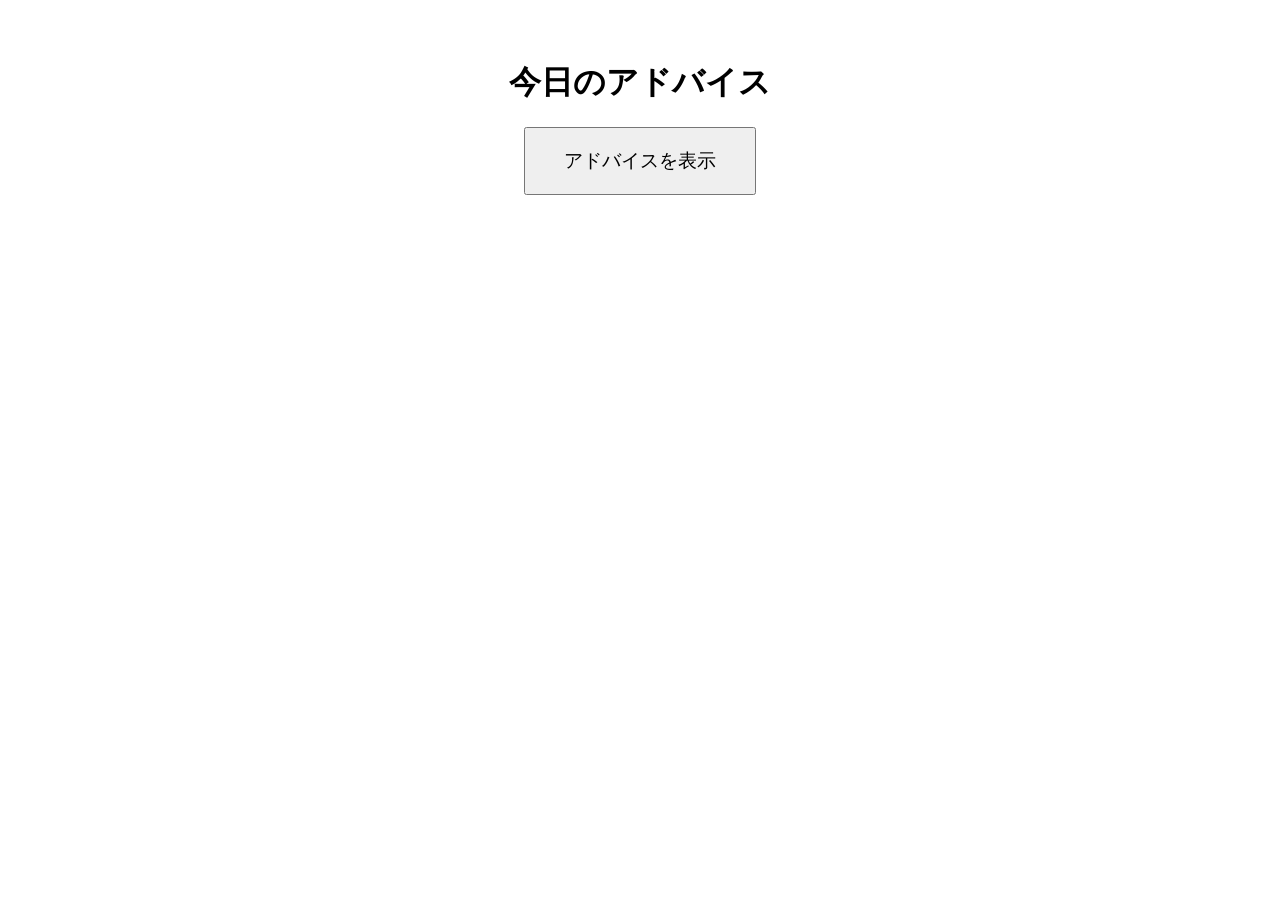
==== index.html @ 0d76e632 "Add files via upload" ====
<!DOCTYPE html>
<html lang="ja">
<head>
  <meta charset="UTF-8">
  <meta name="viewport" content="width=device-width, initial-scale=1.0">
  <title>天気アドバイザー</title>
  <link rel="stylesheet" href="style.css">
</head>
<body>
  <h1>今日のアドバイス</h1>
  <button onclick="getWeather()">アドバイスを表示</button>
  <div id="output"></div>

  <script src="app.js"></script>
</body>
</html>
---- style.css ----
body {
  font-family: Arial, sans-serif;
  text-align: center;
  padding: 2em;
}
button {
  padding: 1em 2em;
  font-size: 1.2em;
}
#output {
  margin-top: 2em;
  font-size: 1.2em;
}
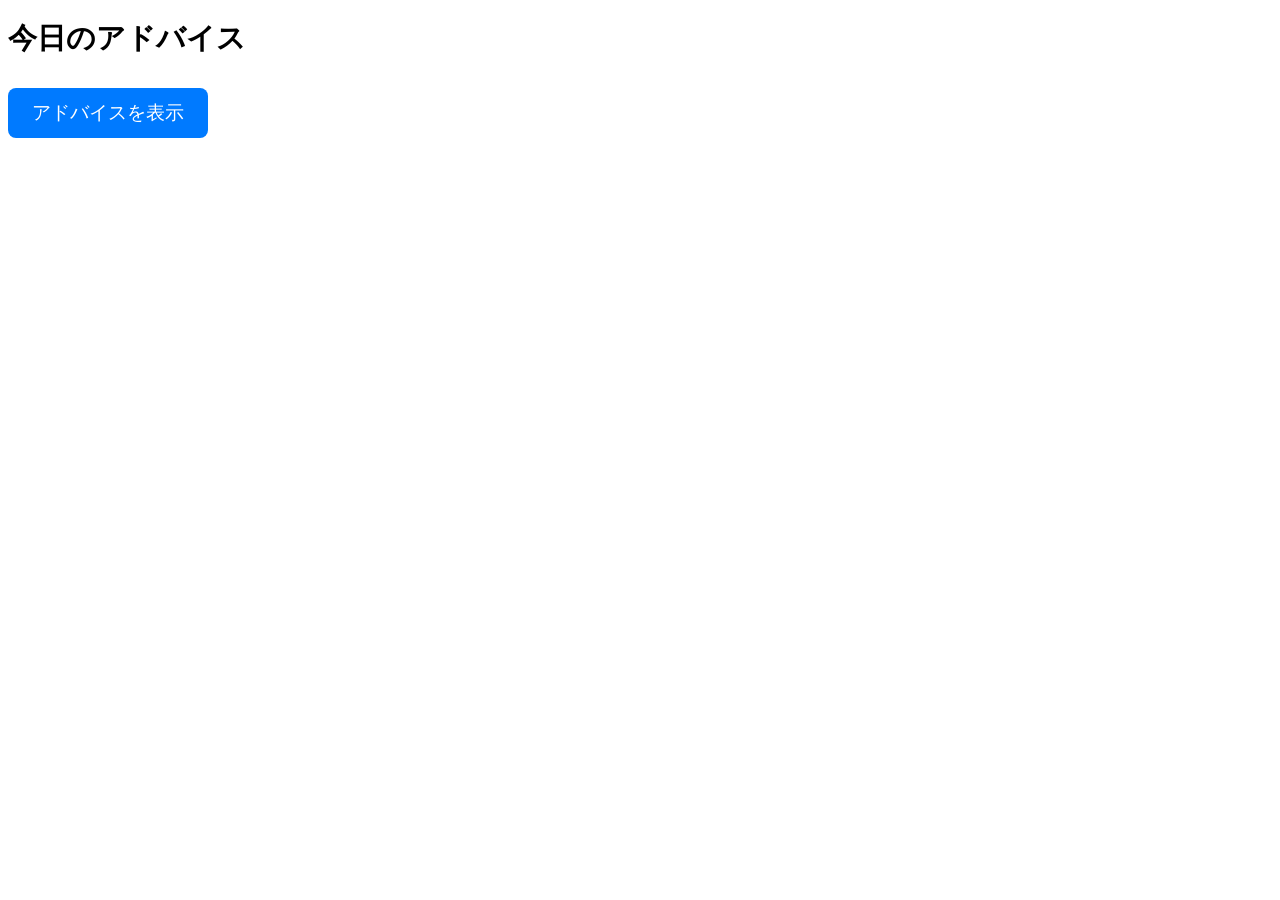
==== commit 43e597e0: "change api to get max and min temp" ====
--- a/index.html
+++ b/index.html
@@ -2,15 +2,15 @@
 <html lang="ja">
 <head>
   <meta charset="UTF-8">
-  <meta name="viewport" content="width=device-width, initial-scale=1.0">
+  <meta name="viewport" content="width=device-width, initial-scale=1">
   <title>天気アドバイザー</title>
   <link rel="stylesheet" href="style.css">
 </head>
 <body>
   <h1>今日のアドバイス</h1>
-  <button onclick="getWeather()">アドバイスを表示</button>
-  <div id="output"></div>
+  <button onclick="getAdvice()">アドバイスを表示</button>
+  <div id="result"></div>
 
   <script src="app.js"></script>
 </body>
-</html>
+</html>
--- a/style.css
+++ b/style.css
@@ -1,4 +1,4 @@
-body {
+/* body {
   font-family: Arial, sans-serif;
   text-align: center;
   padding: 2em;
@@ -11,3 +11,35 @@
   margin-top: 2em;
   font-size: 1.2em;
 }
+
+body {
+  font-family: sans-serif;
+  padding: 2em;
+  text-align: center;
+  background-color: #f4f8fb;
+} */
+/*  */
+h1 {
+  font-size: 1.8em;
+  margin-bottom: 1em;
+}
+
+button {
+  padding: 12px 24px;
+  font-size: 1.2em;
+  border: none;
+  background-color: #007aff;
+  color: white;
+  border-radius: 8px;
+  cursor: pointer;
+}
+
+button:hover {
+  background-color: #005fcc;
+}
+
+#result {
+  margin-top: 2em;
+  font-size: 1.2em;
+  white-space: pre-line;
+}
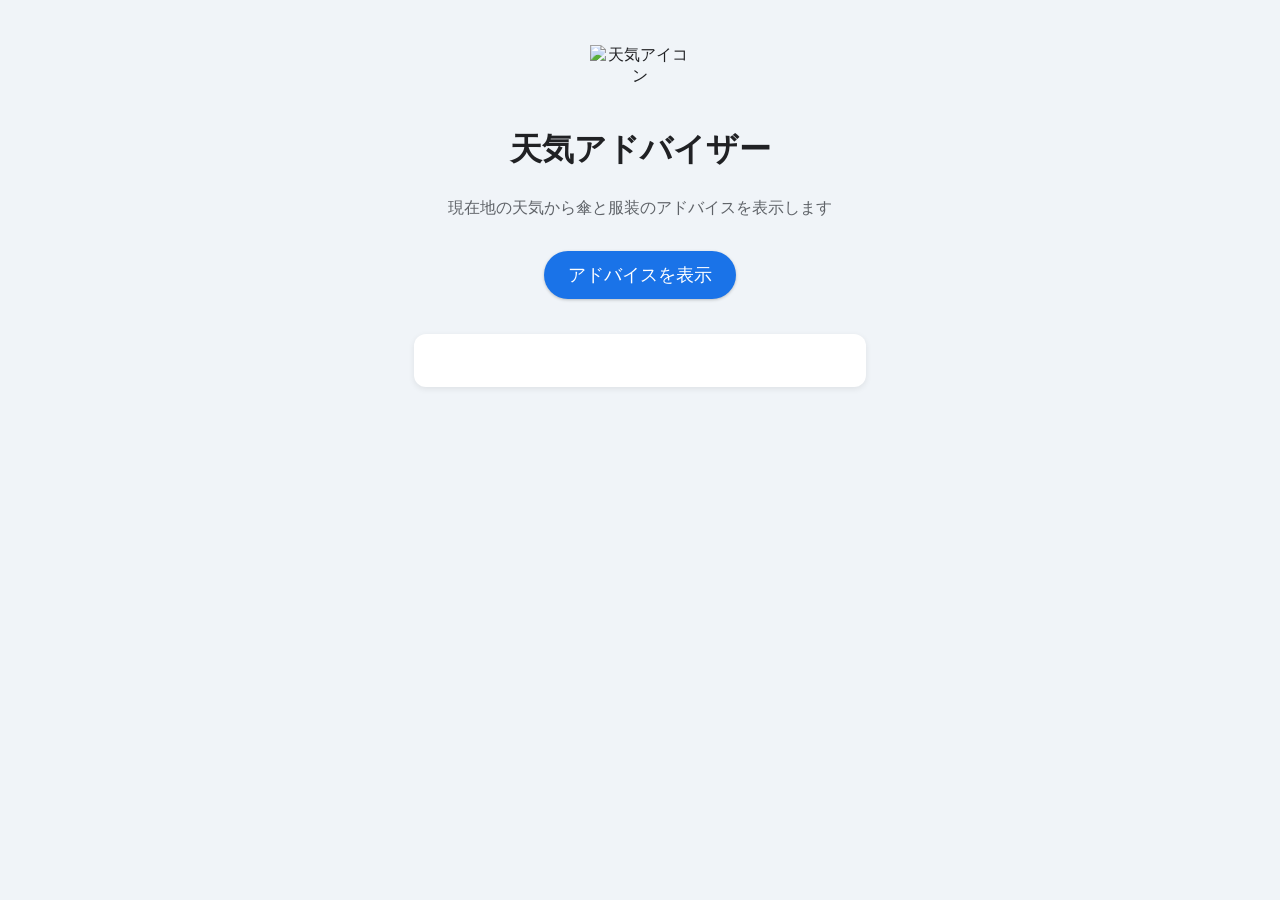
==== commit bf5238f8: "change UI design" ====
--- a/index.html
+++ b/index.html
@@ -1,16 +1,19 @@
 <!DOCTYPE html>
 <html lang="ja">
 <head>
-  <meta charset="UTF-8">
-  <meta name="viewport" content="width=device-width, initial-scale=1">
+  <meta charset="UTF-8" />
+  <meta name="viewport" content="width=device-width, initial-scale=1.0" />
   <title>天気アドバイザー</title>
-  <link rel="stylesheet" href="style.css">
+  <link rel="stylesheet" href="style.css" />
 </head>
 <body>
-  <h1>今日のアドバイス</h1>
-  <button onclick="getAdvice()">アドバイスを表示</button>
-  <div id="result"></div>
-
+  <div class="container">
+    <img src="https://cdn-icons-png.flaticon.com/512/1163/1163661.png" alt="天気アイコン" class="logo" />
+    <h1>天気アドバイザー</h1>
+    <p class="subtext">現在地の天気から傘と服装のアドバイスを表示します</p>
+    <button onclick="getAdvice()">アドバイスを表示</button>
+    <div id="result" class="result-box"></div>
+  </div>
   <script src="app.js"></script>
 </body>
 </html>
--- a/style.css
+++ b/style.css
@@ -1,45 +1,61 @@
-/* body {
-  font-family: Arial, sans-serif;
-  text-align: center;
-  padding: 2em;
-}
-button {
-  padding: 1em 2em;
-  font-size: 1.2em;
-}
-#output {
-  margin-top: 2em;
-  font-size: 1.2em;
+body {
+  margin: 0;
+  padding: 0;
+  background: #f0f4f8;
+  font-family: 'Helvetica Neue', Helvetica, Arial, sans-serif;
+  color: #202124;
 }
 
-body {
-  font-family: sans-serif;
-  padding: 2em;
+.container {
+  display: flex;
+  flex-direction: column;
+  align-items: center;
+  padding: 5vh 2em;
   text-align: center;
-  background-color: #f4f8fb;
-} */
-/*  */
+}
+
+.logo {
+  width: 100px;
+  height: auto;
+  margin-bottom: 20px;
+}
+
 h1 {
-  font-size: 1.8em;
-  margin-bottom: 1em;
+  font-size: 2em;
+  margin-bottom: 0.3em;
+}
+
+.subtext {
+  font-size: 1em;
+  color: #5f6368;
+  margin-bottom: 2em;
 }
 
 button {
+  background-color: #1a73e8;
+  color: white;
+  font-size: 1.1em;
   padding: 12px 24px;
-  font-size: 1.2em;
   border: none;
-  background-color: #007aff;
-  color: white;
-  border-radius: 8px;
+  border-radius: 24px;
   cursor: pointer;
+  box-shadow: 0 1px 3px rgba(60, 64, 67, 0.3);
+  transition: background-color 0.2s ease;
 }
 
 button:hover {
-  background-color: #005fcc;
+  background-color: #1669c1;
 }
 
-#result {
+.result-box {
   margin-top: 2em;
-  font-size: 1.2em;
+  padding: 1.5em;
+  background: white;
+  border-radius: 12px;
+  max-width: 400px;
+  width: 100%;
+  box-shadow: 0 2px 6px rgba(0, 0, 0, 0.08);
   white-space: pre-line;
-}
+  text-align: left;
+  font-size: 1.1em;
+}
